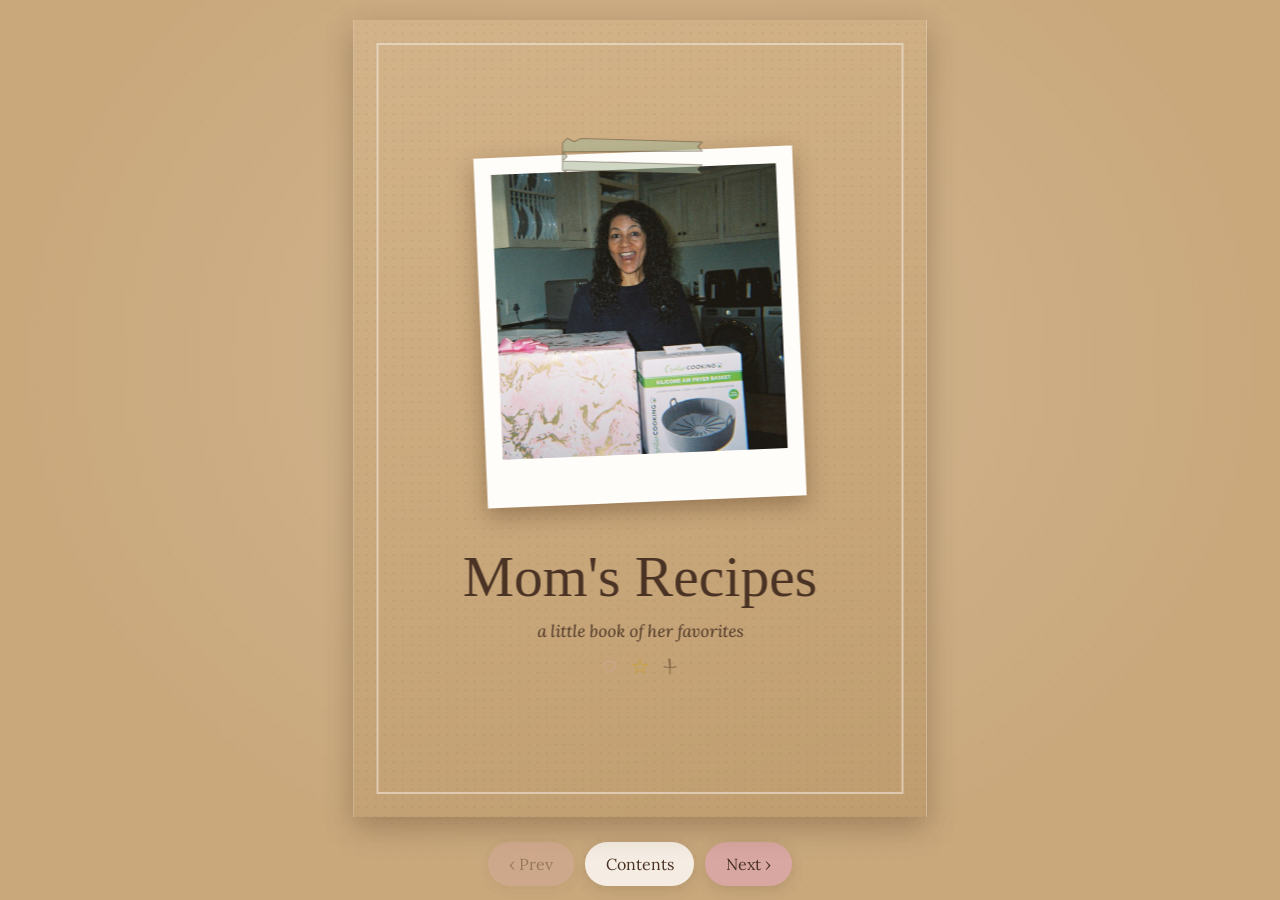
==== index.html @ c1c0e320 "Mom's recipe flipbook Static StPageFlip book: cover photo, contents, 25 recipes rendered from recipe" ====
<!DOCTYPE html>
<html lang="en">
<head>
<meta charset="UTF-8">
<meta name="viewport" content="width=device-width, initial-scale=1.0, viewport-fit=cover">
<meta name="theme-color" content="#C9A87C">
<meta name="apple-mobile-web-app-capable" content="yes">
<meta name="apple-mobile-web-app-title" content="Mom's Recipes">
<title>Mom's Recipes</title>
<link rel="icon" href="data:image/svg+xml,%3Csvg xmlns='http://www.w3.org/2000/svg' viewBox='0 0 64 64'%3E%3Cpath d='M32 54C8 38 10 16 23 14c5-1 9 4 9 7 0-3 4-8 9-7 13 2 15 24-9 40z' fill='%23D8A7A1'/%3E%3C/svg%3E">
<link rel="preconnect" href="https://fonts.googleapis.com">
<link rel="preconnect" href="https://fonts.gstatic.com" crossorigin>
<link href="https://fonts.googleapis.com/css2?family=Homemade+Apple&family=Lora:ital,wght@0,400;0,600;1,400&display=swap" rel="stylesheet">
<link rel="preload" as="image" href="assets/img/cover-photo.jpg">
<link rel="stylesheet" href="styles.css">
<link rel="stylesheet" href="recipe-page.css">
<link rel="stylesheet" href="vendor/page-flip/page-flip.css">
<link rel="stylesheet" href="book.css">
</head>
<body>

<div class="app">
  <main class="book-stage" id="stage">
    <div class="book-slider" id="slider"></div>
    <div class="book-loading" id="loading">Opening the book…</div>
    <div class="swipe-hint" id="hint">Swipe or tap the page edges to turn</div>
  </main>

  <nav class="book-controls" aria-label="Book navigation">
    <button id="btn-prev" type="button" aria-label="Previous page">‹ Prev</button>
    <button id="btn-toc" type="button" class="secondary" aria-label="Go to contents">Contents</button>
    <button id="btn-next" type="button" aria-label="Next page">Next ›</button>
  </nav>
</div>

<script src="vendor/page-flip/page-flip.browser.js"></script>
<script src="book.js"></script>
</body>
</html>
---- styles.css ----
/* ==========================================================================
   Mom's Recipe Book — Design System
   Vintage-cozy scrapbook: dusty rose + cream + kraft brown, handwritten
   titles, warm serif body. See PROJECT_BRIEF.md for the full spec.
   ========================================================================== */

:root {
  /* -- Color tokens --------------------------------------------------- */
  --color-cream: #F5EDE3;   /* page background */
  --color-kraft: #C9A87C;   /* secondary background, cover */
  --color-coffee: #4A3324;  /* body text, headings */
  --color-rose: #D8A7A1;    /* highlights, banners */
  --color-sage: #A8B89A;    /* secondary highlights */
  --color-gold: #C9A227;    /* borders, dividers, icons */

  /* -- Font tokens ------------------------------------------------------ */
  --font-title: 'Homemade Apple', cursive;
  --font-body: 'Lora', serif;

  /* -- Type scale --------------------------------------------------------
     Sizes tuned for a recipe-card spread, not a generic web page. */
  --text-recipe-title: 3rem;      /* large script recipe name */
  --text-subtitle: 1.25rem;       /* ribbon banner: "Serves 12" etc. */
  --text-body: 1.0625rem;         /* paragraph / step text */
  --text-step-number: 1.0625rem;  /* numbered method steps */
  --text-note: 0.9375rem;         /* footer band / "Mom's Tip" / small print */

  /* -- Spacing scale ------------------------------------------------------ */
  --space-xs: 0.375rem;
  --space-sm: 0.75rem;
  --space-md: 1.25rem;
  --space-lg: 2rem;
  --space-xl: 3rem;

  /* -- Shape / shadow ----------------------------------------------------- */
  --radius-card: 0.75rem;
  --radius-pill: 999px;
  --shadow-card: 0 4px 14px rgba(74, 51, 36, 0.15);
}

/* -- Base ------------------------------------------------------------- */
* {
  box-sizing: border-box;
}

body {
  margin: 0;
  background: var(--color-cream);
  color: var(--color-coffee);
  font-family: var(--font-body);
  font-size: var(--text-body);
  line-height: 1.6;
}

h1, h2, h3 {
  font-family: var(--font-title);
  font-weight: 400;
  margin: 0 0 var(--space-sm);
}

/* -- Reusable components (used by style-guide.html and, later, real
      recipe pages) --------------------------------------------------- */

/* Ribbon banner — subtitle/serving info under a recipe title */
.ribbon {
  display: inline-block;
  background: var(--color-rose);
  color: var(--color-coffee);
  font-family: var(--font-body);
  font-size: var(--text-subtitle);
  font-weight: 600;
  padding: var(--space-xs) var(--space-lg);
  border-radius: var(--radius-pill);
}

/* Oven-temp / key-spec callout box */
.callout {
  display: inline-flex;
  flex-direction: column;
  gap: 0.15rem;
  background: var(--color-cream);
  border: 2px solid var(--color-gold);
  border-radius: var(--radius-card);
  padding: var(--space-sm) var(--space-md);
}

.callout .callout-label {
  font-size: var(--text-note);
  text-transform: uppercase;
  letter-spacing: 0.08em;
  color: var(--color-gold);
}

.callout .callout-value {
  font-size: var(--text-subtitle);
  font-weight: 600;
}

/* "Mom's Tip" footer band */
.tip-band {
  background: var(--color-sage);
  color: var(--color-coffee);
  border-radius: var(--radius-card);
  padding: var(--space-md);
  font-size: var(--text-note);
}

.tip-band .tip-label {
  font-family: var(--font-title);
  font-size: 1.5rem;
  display: block;
  margin-bottom: var(--space-xs);
}
---- recipe-page.css ----
/* ==========================================================================
   Recipe page anatomy — illustrated style (default)
   Shared by the standalone preview pages and the flipbook (index.html).
   Depends on styles.css tokens.
   ========================================================================== */

.recipe-page {
  background: var(--color-cream);
  background-image: radial-gradient(rgba(74, 51, 36, 0.05) 1px, transparent 1px);
  background-size: 14px 14px;
  border-radius: var(--radius-card);
  box-shadow: var(--shadow-card);
  padding: var(--space-xl) var(--space-lg);
  position: relative;
  overflow: hidden;
}

.recipe-page::before {
  content: "";
  position: absolute;
  inset: 12px;
  border: 1.5px solid rgba(201, 162, 39, 0.4);
  border-radius: calc(var(--radius-card) - 4px);
  pointer-events: none;
}

.corner-flourish {
  position: absolute;
  width: 26px;
  opacity: 0.7;
}
.corner-flourish--br { bottom: 22px; right: 26px; }
.corner-flourish--tr { top: 12px; right: 18px; }

/* -- Header ----------------------------------------------------- */
.page-header {
  position: relative;
  padding-bottom: var(--space-md);
  margin-bottom: var(--space-lg);
}

.page-header h1 {
  font-size: 4rem;
  line-height: 1.15;
  margin-bottom: var(--space-sm);
  max-width: 60%;
  word-spacing: 0.15em;
}

/* Recipes without a hero illustration don't need to leave room for one. */
.page-header.no-hero h1 {
  max-width: 92%;
}

.doodle {
  position: absolute;
  opacity: 0.85;
}
.doodle--heart1 { top: -6px; left: 2px; width: 22px; }
.doodle--heart2 { top: 12px; left: 250px; width: 18px; }
.doodle--star1  { top: -12px; left: 310px; width: 24px; }
.doodle--sparkle1 { top: 74px; left: 350px; width: 20px; }
.doodle--sparkle2 { top: -6px; left: 155px; width: 16px; }
.doodle--sparkle3 { top: 40px; left: -18px; width: 14px; }

/* Generic, length-independent doodle row — used by the templated recipe
   pages (title text varies), vs. the hand-tuned scatter above which is
   specific to "Brownies". */
.header-doodles {
  display: flex;
  align-items: center;
  gap: var(--space-sm);
  margin-bottom: var(--space-xs);
}
.header-doodles img {
  width: 20px;
  opacity: 0.8;
}

.hero {
  position: absolute;
  top: -10px;
  right: -10px;
  width: 250px;
}

.ribbon-wrap {
  position: relative;
  display: inline-block;
  margin-top: var(--space-xs);
}

.ribbon-wrap img {
  display: block;
  width: 230px;
  height: auto;
}

.ribbon-wrap .ribbon-text {
  position: absolute;
  inset: 0;
  display: flex;
  align-items: center;
  justify-content: center;
  font-family: var(--font-body);
  font-weight: 600;
  font-size: 0.85rem;
  letter-spacing: 0.06em;
  color: var(--color-coffee);
}

/* -- Two-column body ---------------------------------------------- */
.spread {
  display: grid;
  grid-template-columns: 1fr 1fr;
  gap: var(--space-xl);
}

.col h2 {
  font-size: 1.7rem;
  display: inline-block;
  background: var(--color-cream);
  position: relative;
  padding-right: var(--space-sm);
}

.col-heading-rule {
  border: none;
  border-top: 1px dashed var(--color-gold);
  margin: -0.9rem 0 var(--space-md);
}

.ingredients-list {
  list-style: none;
  margin: 0 0 var(--space-lg);
  padding: 0;
}

.ingredients-list li {
  display: flex;
  align-items: center;
  gap: var(--space-sm);
  margin-bottom: var(--space-xs);
}

.ingredients-list img {
  width: 36px;
  height: 36px;
  flex-shrink: 0;
}

.ingredient-dot {
  width: 10px;
  height: 10px;
  min-width: 10px;
  border-radius: 50%;
  background: var(--color-gold);
  margin: 0 13px;
}

.callout.dashed {
  border-style: dashed;
  display: flex;
  align-items: center;
  gap: var(--space-md);
}

.callout.dashed img {
  width: 42px;
  height: 42px;
}

.method-hero {
  float: right;
  width: 90px;
  margin: -6px 0 var(--space-sm) var(--space-md);
}

.method-list {
  padding-left: 1.3em;
  margin: 0 0 var(--space-lg);
}

.method-list li {
  margin-bottom: var(--space-sm);
}

.speech-bubble {
  position: relative;
  background: #fff;
  border: 1.5px solid var(--color-gold);
  border-radius: var(--radius-card);
  padding: var(--space-sm) var(--space-md);
  font-size: var(--text-note);
  font-style: italic;
  margin-bottom: var(--space-lg);
}

.speech-bubble::after {
  content: "";
  position: absolute;
  top: -8px;
  left: 32px;
  width: 14px;
  height: 14px;
  background: #fff;
  border-left: 1.5px solid var(--color-gold);
  border-top: 1.5px solid var(--color-gold);
  transform: rotate(45deg);
}

.nota-box {
  grid-column: 1 / -1;
  position: relative;
  background: var(--color-kraft);
  border-radius: var(--radius-card);
  padding: var(--space-md) var(--space-md) var(--space-md) 2.75rem;
  margin-top: var(--space-sm);
}

.nota-box .washi {
  position: absolute;
  top: -14px;
  left: 24px;
  width: 90px;
}

.nota-box .nota-label {
  font-family: var(--font-title);
  font-size: 1.6rem;
  display: block;
  margin-bottom: 0.15rem;
}

.nota-box p {
  margin: 0;
  font-size: var(--text-note);
}

@media (max-width: 640px) {
  .spread { grid-template-columns: 1fr; }
  .page-header h1 { max-width: 100%; }
  .hero { position: static; width: 160px; margin-bottom: var(--space-sm); }
  .nota-box { grid-column: auto; }
}
---- vendor/page-flip/page-flip.css ----
.stf__parent {
  position: relative;
  display: block;
  box-sizing: border-box;
  transform: translateZ(0);

  -ms-touch-action: pan-y;
  touch-action: pan-y;
}

.sft__wrapper {
  position: relative;
  width: 100%;
  box-sizing: border-box;
}

.stf__parent canvas {
  position: absolute;
  width: 100%;
  height: 100%;
  left: 0;
  top: 0;
}

.stf__block {
  position: absolute;
  width: 100%;
  height: 100%;
  box-sizing: border-box;
  perspective: 2000px;
}

.stf__item {
  display: none;
  position: absolute;
  transform-style: preserve-3d;
}

.stf__outerShadow {
  position: absolute;
  left: 0;
  top: 0;
}

.stf__innerShadow {
  position: absolute;
  left: 0;
  top: 0;
}

.stf__hardShadow {
  position: absolute;
  left: 0;
  top: 0;
}

.stf__hardInnerShadow {
  position: absolute;
  left: 0;
  top: 0;
}
---- book.css ----
/* ==========================================================================
   Book shell + page anatomy for the live flipbook (index.html).
   Every size derives from --pw / --ph (the pixel size of one page, set by
   book.js) so a page looks the same on a laptop and on a phone.
   ========================================================================== */

html, body {
  height: 100%;
  margin: 0;
  overflow: hidden;
  overscroll-behavior: none;
  background: var(--color-kraft);
  -webkit-tap-highlight-color: transparent;
  -webkit-text-size-adjust: 100%;
}

body {
  background-image:
    radial-gradient(rgba(74, 51, 36, 0.07) 1px, transparent 1px),
    radial-gradient(ellipse at 50% 40%, rgba(255, 255, 255, 0.16), transparent 70%);
  background-size: 16px 16px, 100% 100%;
}

.app {
  height: 100vh;
  height: 100dvh;
  display: flex;
  flex-direction: column;
  padding: env(safe-area-inset-top) env(safe-area-inset-right) env(safe-area-inset-bottom) env(safe-area-inset-left);
  box-sizing: border-box;
}

.book-stage {
  flex: 1;
  min-height: 0;
  position: relative;
  display: flex;
  align-items: center;
  justify-content: center;
}

.book-slider {
  transition: transform 0.85s cubic-bezier(0.45, 0.05, 0.25, 1);
  will-change: transform;
}

.book-slider.no-anim {
  transition: none;
}

#book {
  position: relative;
  opacity: 0;
  transform: translateY(14px) scale(0.985);
  transition: opacity 0.7s ease, transform 0.7s ease;
  user-select: none;
  -webkit-user-select: none;
  -webkit-touch-callout: none;
}

#book.ready {
  opacity: 1;
  transform: none;
}

#book .stf__wrapper {
  height: 100%;
}

/* The library's default perspective (2000px) makes a turning page balloon past
   the edges of the screen; a much longer lens keeps the turn natural. */
#book .stf__block {
  perspective: 5500px;
}

.book-loading {
  position: absolute;
  inset: 0;
  display: flex;
  align-items: center;
  justify-content: center;
  font-family: var(--font-title);
  font-size: 1.6rem;
  color: var(--color-coffee);
  opacity: 0.7;
  transition: opacity 0.4s ease;
  pointer-events: none;
}

.book-loading.done {
  opacity: 0;
}

/* -- Paper: every page casts its own shadow, so a closed book (one page) is
      not surrounded by an empty two-page box. --------------------------- */
#book .page {
  background: var(--color-cream);
  box-shadow: 0 10px 28px rgba(60, 35, 15, 0.3);
}

#book .page.--left::after,
#book .page.--right::after {
  content: "";
  position: absolute;
  top: 0;
  bottom: 0;
  width: 7%;
  pointer-events: none;
  z-index: 5;
}
#book .page.--left::after {
  right: 0;
  background: linear-gradient(to left, rgba(70, 40, 15, 0.18), transparent);
}
#book .page.--right::after {
  left: 0;
  background: linear-gradient(to right, rgba(70, 40, 15, 0.18), transparent);
}
#book .page.--hard::after {
  display: none;
}

/* ==========================================================================
   Recipe / contents pages
   ========================================================================== */
#book .rp,
.measure .rp {
  --icon: clamp(26px, calc(var(--pw) * 0.075), 36px);
  font-size: clamp(1rem, calc(var(--pw) * 0.028), 1.1rem);
  line-height: 1.5;
  height: 100%;
  box-sizing: border-box;
  padding: calc(var(--pw) * 0.075) calc(var(--pw) * 0.085);
  border-radius: 0;
  box-shadow: none;
  overflow: hidden;
}

#book .rp::before,
.measure .rp::before {
  inset: calc(var(--pw) * 0.03);
}

#book .rp::after {
  content: "";
  position: absolute;
  right: calc(var(--pw) * 0.06);
  bottom: calc(var(--pw) * 0.05);
  width: 20px;
  height: 18px;
  background: url("assets/icons/heart.svg") center / contain no-repeat;
  opacity: 0.55;
}

.rp-body {
  display: flow-root;
  position: relative;
}

/* header */
.rp-header {
  display: flex;
  align-items: flex-start;
  justify-content: space-between;
  gap: 0.75em;
  margin-bottom: 0.8em;
}

.rp-header-text {
  flex: 1;
  min-width: 0;
}

.rp .header-doodles {
  margin-bottom: 0.2em;
}
.rp .header-doodles img {
  width: 1.2em;
}

.rp-title {
  font-family: var(--font-title);
  font-weight: 400;
  font-size: min(4rem, calc(var(--pw) * var(--ts, 0.1)));
  line-height: 1.2;
  word-spacing: 0.12em;
  margin: 0 0 0.35em;
  overflow-wrap: break-word;
}

.rp .ribbon-wrap {
  margin-top: 0.1em;
}
.rp .ribbon-wrap img {
  width: max(9.5em, calc(var(--pw) * 0.34));
}
.rp .ribbon-wrap .ribbon-text {
  font-size: 0.78em;
}

.rp-hero {
  flex-shrink: 0;
  width: 33%;
  max-width: 200px;
  height: auto;
  margin-top: -0.2em;
}

/* section headings: "Ingredients ---------" */
.rp-heading {
  display: flex;
  align-items: center;
  gap: 0.6em;
  margin: 0 0 0.5em;
}
.rp-heading h2 {
  font-size: clamp(1.4rem, calc(var(--pw) * 0.055), 1.8rem);
  line-height: 1.2;
  margin: 0;
}
.rp-heading .rp-rule {
  flex: 1;
  border-top: 1px dashed var(--color-gold);
  transform: translateY(0.4em);
}

.rp-cont {
  margin-bottom: 0.5em;
}
.rp-cont .cont-title {
  display: block;
  font-size: 0.72em;
  font-weight: 600;
  text-transform: uppercase;
  letter-spacing: 0.08em;
  color: var(--color-gold);
  margin-bottom: 0.5em;
}
.rp-heading .cont-tag {
  font-family: var(--font-body);
  font-size: 0.5em;
  font-style: italic;
  opacity: 0.7;
  margin-left: 0.35em;
}

/* ingredients */
.rp .ingredients-list {
  margin: 0 0 1em;
}
.rp .ingredients-list li {
  margin-bottom: 0.2em;
  line-height: 1.35;
  min-height: var(--icon);
}
.rp .ingredients-list img {
  width: var(--icon);
  height: var(--icon);
}
.rp .ingredient-dot {
  margin: 0 calc((var(--icon) - 10px) / 2);
}

.rp .callout.dashed {
  flex-direction: row;
  width: 100%;
  box-sizing: border-box;
  margin-bottom: 0.4em;
  padding: 0.5em 0.9em;
  gap: 0.8em;
}
.rp .callout.dashed img {
  width: calc(var(--icon) * 1.15);
  height: calc(var(--icon) * 1.15);
}
.rp .callout .callout-label {
  line-height: 1.2;
}
.rp .callout .callout-value {
  font-size: 1.05em;
}

/* method */
.rp .method-list {
  margin: 0 0 1em;
  padding-left: 1.5em;
}
.rp .method-list li {
  margin-bottom: 0.65em;
  padding-left: 0.2em;
}
.rp .method-hero {
  width: calc(var(--pw) * 0.17);
  margin: -0.4em 0 0.4em 0.8em;
}
.rp .speech-bubble {
  margin: 1.1em 0 1.2em;
  font-size: 0.92em;
}
.rp .nota-box {
  margin-top: 1.4em;
  padding: 1em 1.1em 1em 1.4em;
}
.rp .nota-box .washi {
  width: 5.5em;
  left: 1.2em;
}
.rp .nota-box .nota-label {
  font-size: 1.5em;
  margin-bottom: 0.1em;
}
.rp .nota-box p {
  font-size: 0.92em;
}

/* contents */
.rp .toc-h1 {
  font-size: min(3rem, calc(var(--pw) * 0.1));
  margin: 0 0 0.3em;
  line-height: 1.2;
}
.toc-category {
  font-size: 0.78em;
  font-weight: 600;
  text-transform: uppercase;
  letter-spacing: 0.08em;
  color: var(--color-gold);
  margin: 0.7em 0 0.1em;
}
.toc-list {
  list-style: none;
  margin: 0;
  padding: 0;
}
.toc-list a {
  display: block;
  color: var(--color-coffee);
  text-decoration: none;
  padding: 0.3em 0;
  border-bottom: 1px dotted rgba(74, 51, 36, 0.28);
  cursor: pointer;
  line-height: 1.3;
}
.toc-list a:hover,
.toc-list a:active {
  color: #b9776f;
}

/* filler page (keeps two-page spreads aligned) */
.rp-filler {
  height: 100%;
  min-height: 60vh;
  display: flex;
  align-items: center;
  justify-content: center;
  gap: 0.9em;
  opacity: 0.45;
}
.rp-filler img {
  width: 1.6em;
}

/* ==========================================================================
   Covers
   ========================================================================== */
.cover-page,
.back-cover-page {
  height: 100%;
  box-sizing: border-box;
  display: flex;
  flex-direction: column;
  align-items: center;
  justify-content: center;
  text-align: center;
  color: var(--color-coffee);
  position: relative;
  padding: calc(var(--pw) * 0.09);
  background:
    radial-gradient(rgba(74, 51, 36, 0.09) 1px, transparent 1px) 0 0 / 9px 9px,
    linear-gradient(160deg, #d3b389, var(--color-kraft) 55%, #bf9d6f);
}

.cover-page::before,
.back-cover-page::before {
  content: "";
  position: absolute;
  inset: calc(var(--pw) * 0.04);
  border: 2px solid rgba(245, 237, 227, 0.55);
  pointer-events: none;
}

.cover-photo {
  position: relative;
  width: min(calc(var(--pw) * 0.62), calc(var(--ph) * 0.4));
  background: #fffdf9;
  padding: calc(var(--pw) * 0.03) calc(var(--pw) * 0.03) calc(var(--pw) * 0.085);
  box-sizing: border-box;
  box-shadow: 0 8px 22px rgba(60, 35, 15, 0.35);
  transform: rotate(-2.4deg);
  margin-bottom: calc(var(--pw) * 0.07);
}
.cover-photo img.photo {
  display: block;
  width: 100%;
  aspect-ratio: 1;
  object-fit: cover;
  background: #e8dccb;
}
.cover-photo img.tape {
  position: absolute;
  top: calc(var(--pw) * -0.035);
  left: 50%;
  width: calc(var(--pw) * 0.26);
  transform: translateX(-50%) rotate(3deg);
}

.cover-page h1 {
  font-size: min(3.6rem, calc(var(--pw) * 0.105));
  line-height: 1.2;
  margin: 0;
}
.cover-page .cover-subtitle {
  font-style: italic;
  font-size: clamp(0.85rem, calc(var(--pw) * 0.03), 1.05rem);
  margin: 0.4em 0 0.7em;
}
.cover-page .cover-doodles img {
  width: 1.3rem;
  margin: 0 0.3rem;
  opacity: 0.8;
}

.back-cover-page .made-with-love {
  font-family: var(--font-title);
  font-size: min(2.4rem, calc(var(--pw) * 0.08));
  line-height: 1.3;
}
.back-cover-page img {
  width: 1.6rem;
  margin-top: 0.8rem;
  opacity: 0.8;
}

/* ==========================================================================
   Controls
   ========================================================================== */
.book-controls {
  display: flex;
  justify-content: center;
  align-items: center;
  gap: 0.7rem;
  padding: 0.35rem 0.75rem 0.85rem;
  flex-shrink: 0;
}

.book-controls button {
  font-family: var(--font-body);
  font-size: 1rem;
  color: var(--color-coffee);
  background: var(--color-rose);
  border: none;
  border-radius: var(--radius-pill);
  min-height: 44px;
  padding: 0 1.3rem;
  cursor: pointer;
  box-shadow: var(--shadow-card);
  touch-action: manipulation;
}
.book-controls button.secondary {
  background: var(--color-cream);
}
.book-controls button:hover {
  filter: brightness(1.05);
}
.book-controls button:active {
  transform: translateY(1px);
}
.book-controls button:disabled {
  opacity: 0.4;
  cursor: default;
}

.swipe-hint {
  position: absolute;
  left: 50%;
  bottom: 0.4rem;
  transform: translateX(-50%);
  font-family: var(--font-title);
  font-size: 0.95rem;
  color: var(--color-coffee);
  background: rgba(245, 237, 227, 0.92);
  padding: 0.35rem 0.9rem;
  border-radius: var(--radius-pill);
  box-shadow: var(--shadow-card);
  opacity: 0;
  pointer-events: none;
  transition: opacity 0.5s ease;
  white-space: nowrap;
  z-index: 20;
}
.swipe-hint.show {
  opacity: 1;
}

@media (max-width: 480px) {
  .book-controls {
    gap: 0.5rem;
  }
  .book-controls button {
    padding: 0 1.05rem;
  }
}

@media (prefers-reduced-motion: reduce) {
  .book-slider,
  #book {
    transition: none;
  }
}
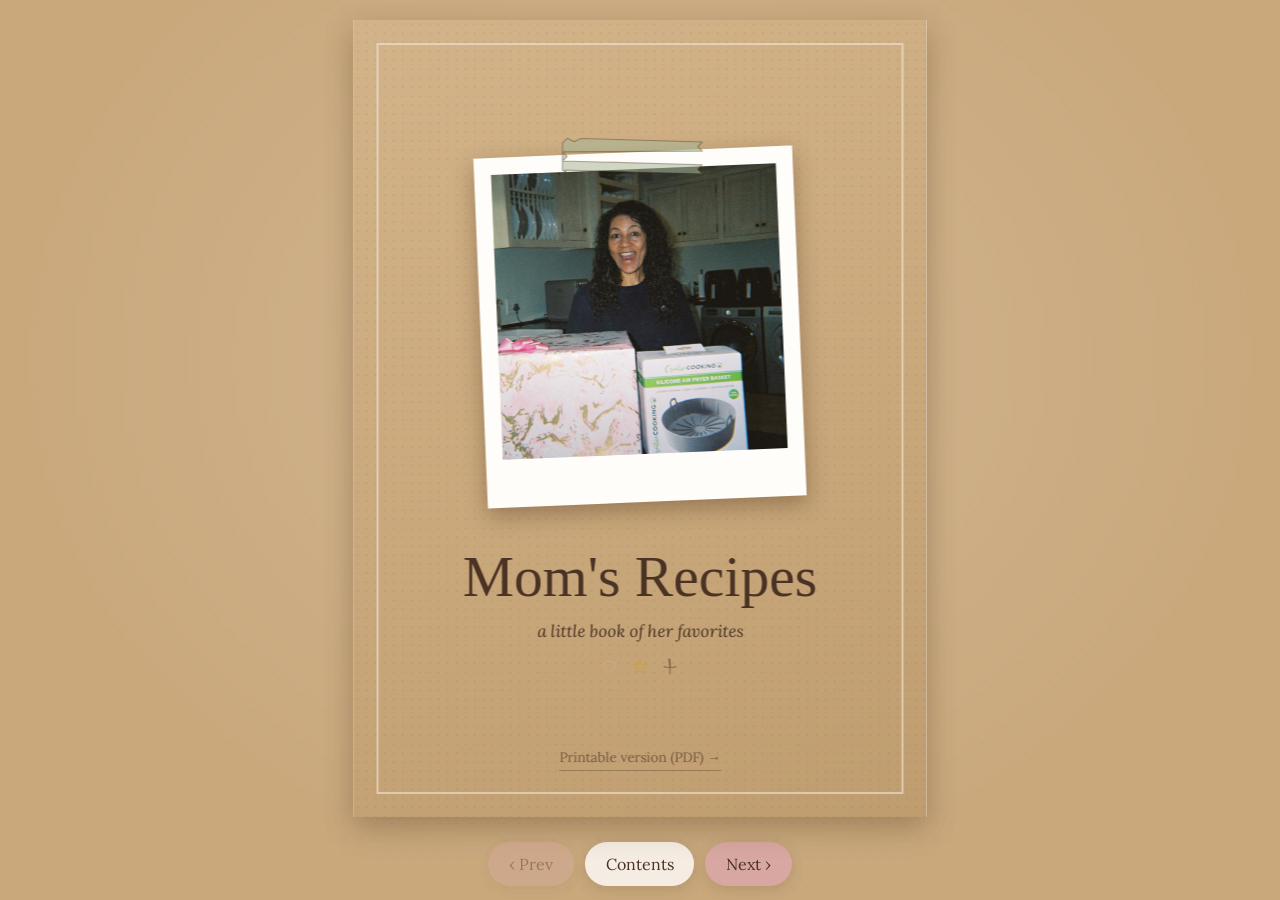
==== commit 63b7e47d: "Add a printable PDF version - Extract book-core.js (shared page-building/pagination) out of book.js," ====
--- a/index.html
+++ b/index.html
@@ -34,6 +34,7 @@
 </div>
 
 <script src="vendor/page-flip/page-flip.browser.js"></script>
+<script src="book-core.js"></script>
 <script src="book.js"></script>
 </body>
 </html>
--- a/book.css
+++ b/book.css
@@ -430,15 +430,47 @@
   opacity: 0.8;
 }
 
-.back-cover-page .made-with-love {
-  font-family: var(--font-title);
-  font-size: min(2.4rem, calc(var(--pw) * 0.08));
-  line-height: 1.3;
+.cover-print-link {
+  position: absolute;
+  bottom: calc(var(--pw) * 0.08);
+  left: 50%;
+  transform: translateX(-50%);
+  font-family: var(--font-body);
+  font-size: clamp(0.72rem, calc(var(--pw) * 0.024), 0.85rem);
+  color: var(--color-coffee);
+  text-decoration: none;
+  opacity: 0.65;
+  border-bottom: 1px dotted currentColor;
+  padding-bottom: 1px;
+}
+.cover-print-link:hover {
+  opacity: 0.9;
+}
+
+.back-cover-page .farewell {
+  max-width: calc(var(--pw) * 0.78);
+}
+.back-cover-page .farewell p {
+  font-family: var(--font-body);
+  font-style: italic;
+  font-size: clamp(1rem, calc(var(--pw) * 0.042), 1.3rem);
+  line-height: 1.55;
+  margin: 0 0 0.55em;
+}
+.back-cover-page .farewell p:last-child {
+  margin-bottom: 0;
 }
 .back-cover-page img {
-  width: 1.6rem;
-  margin-top: 0.8rem;
+  width: 1.4rem;
+  margin: 1.1rem 0;
   opacity: 0.8;
+}
+.back-cover-page .credit {
+  font-family: var(--font-body);
+  font-size: clamp(0.7rem, calc(var(--pw) * 0.026), 0.85rem);
+  letter-spacing: 0.05em;
+  color: var(--color-coffee);
+  opacity: 0.75;
 }
 
 /* ==========================================================================
